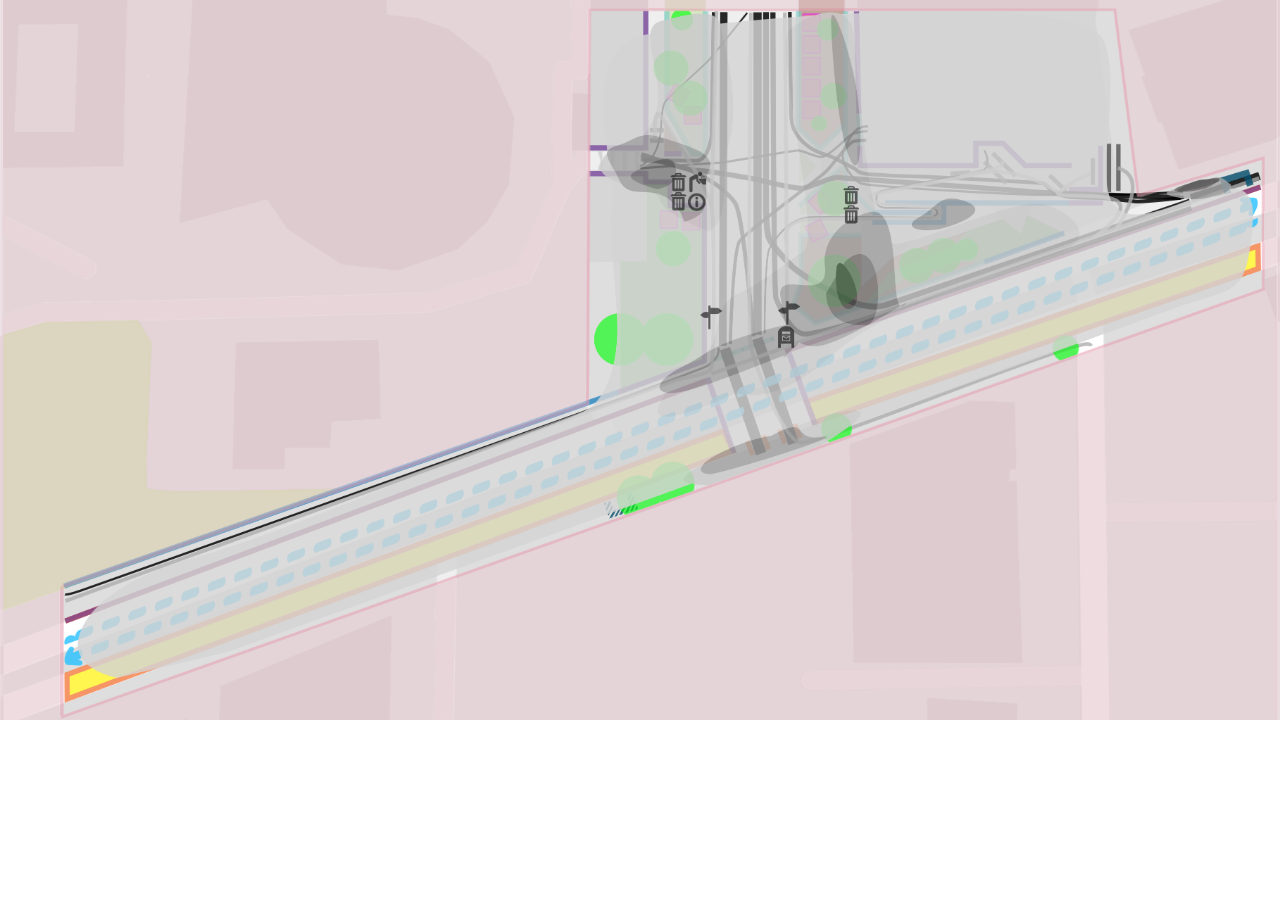
==== index.html @ 2f901479 "put in /" ====
<html>
<link rel="stylesheet" type="text/css" href="style.css">

<script language="javascript">
function setLayer(path){
     document.getElementById('layer1').src = path;
     //if you're using jQuery, $("#layer1").attr("src", path);
}
</script>



<img id="Base" src="Base.png"/>
<img id="Construction" src="Construction.png"/>
<img id="Edges" src="Edges.png"/>
<img id="Paths" src="Paths.png"/>
<img id="Zone" src="Zone.png"/>
<img id="Bikes" src="Bikes.png"/>
<img id="Buses" src="Buses.png"/>
<img id="Stalls" src="Stalls.png"/>
<img id="Trees" src="Trees.png"/>
<img id="Standing" src="Standing.png"/>
<img id="Amenities" src="Amenities.png"/>


function setAccessory(path){
     document.getElementById('layer1').src = path;
     //if you're using jQuery, $("#layer1").attr("src", path);
}
</html>
---- style.css ----
img {
	position: absolute;
	width: 100%;
	top: 0px;
	left: 0px;
}

#Base {
	z-index: 10;
}

#Construction {
	z-index: 20;
}

#Edges {
	z-index: 30;
}

#Paths {
	z-index: 40;
}

#Zone {
	z-index: 50;
}

#Bikes {
	z-index: 60;
}

#Buses {
	z-index: 70;
}

#Stalls {
	z-index: 80;
}

#Trees {
	z-index: 90;
}

#Standing {
	z-index: 100;
}

#Amenities {
	z-index: 110;
}
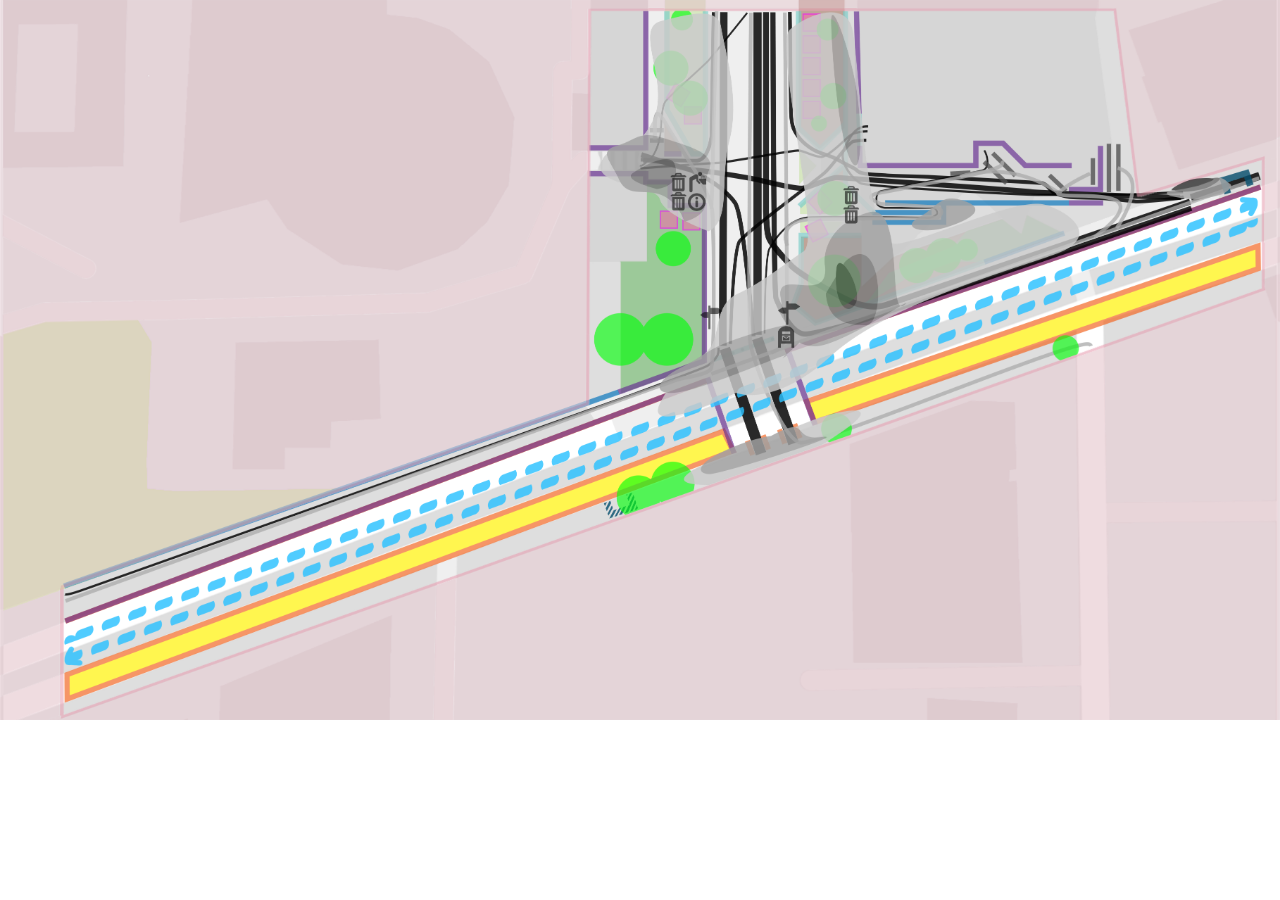
==== commit 98e31a52: "Jquery and folder happenings" ====
--- a/index.html
+++ b/index.html
@@ -1,5 +1,9 @@
 <html>
 <link rel="stylesheet" type="text/css" href="style.css">
+
+<!--
+
+Should probably just remove this:
 
 <script language="javascript">
 function setLayer(path){
@@ -8,23 +12,38 @@
 }
 </script>
 
+-->
 
+<body>
 
-<img id="Base" src="Base.png"/>
-<img id="Construction" src="Construction.png"/>
-<img id="Edges" src="Edges.png"/>
-<img id="Paths" src="Paths.png"/>
-<img id="Zone" src="Zone.png"/>
-<img id="Bikes" src="Bikes.png"/>
-<img id="Buses" src="Buses.png"/>
-<img id="Stalls" src="Stalls.png"/>
-<img id="Trees" src="Trees.png"/>
-<img id="Standing" src="Standing.png"/>
-<img id="Amenities" src="Amenities.png"/>
+<script src="https://ajax.googleapis.com/ajax/libs/jquery/3.1.0/jquery.min.js"></script>
+<script src="scripts.js"></script>
 
+<img class="Map" id="Base" src="images/Base.png"/>
+<img class="Map" id="Construction" src="images/Construction.png"/>
+<img class="Map" id="Edges" src="images/Edges.png"/>
+<img class="Map" id="Paths" src="images/Paths.png"/>
+<img class="Map" id="Zone" src="images/Zone.png"/>
+<img class="Map" id="Bikes" src="images/Bikes.png"/>
+<img class="Map" id="Buses" src="images/Buses.png"/>
+<img class="Map" id="Stalls" src="images/Stalls.png"/>
+<img class="Map" id="Trees" src="images/Trees.png"/>
+<img class="Map" id="Standing" src="images/Standing.png"/>
+<img class="Map" id="Amenities" src="images/Amenities.png"/>
+
+</body>
+
+<!--
+
+Should also probably just remove this:
 
 function setAccessory(path){
      document.getElementById('layer1').src = path;
      //if you're using jQuery, $("#layer1").attr("src", path);
 }
+-->
+
+
+
+
 </html>
--- a/style.css
+++ b/style.css
@@ -1,4 +1,4 @@
-img {
+.Map {
 	position: absolute;
 	width: 100%;
 	top: 0px;
@@ -47,4 +47,4 @@
 
 #Amenities {
 	z-index: 110;
-}
+}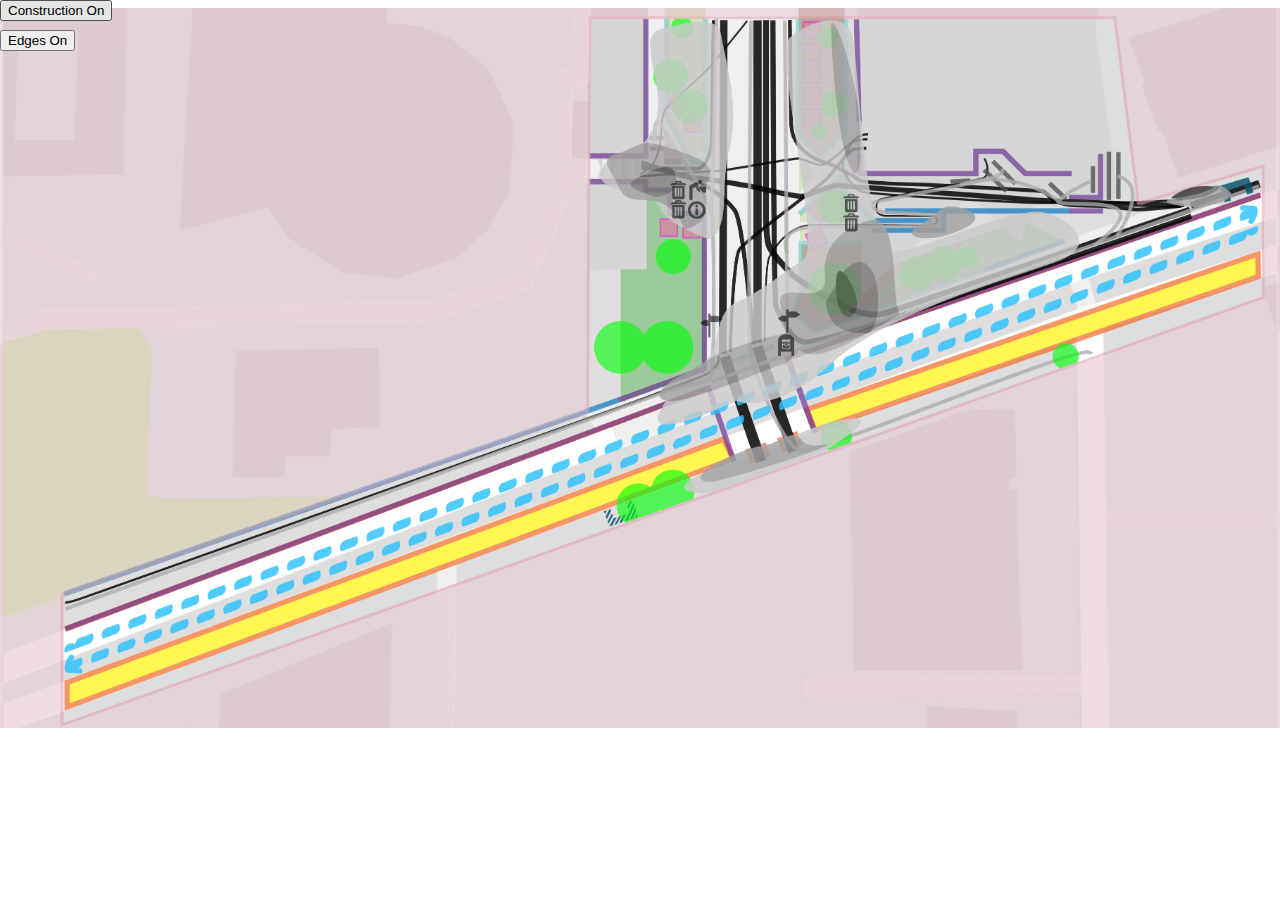
==== commit 832378f9: "Buttons work :O" ====
--- a/index.html
+++ b/index.html
@@ -31,6 +31,9 @@
 <img class="Map" id="Standing" src="images/Standing.png"/>
 <img class="Map" id="Amenities" src="images/Amenities.png"/>
 
+<input type=button id=buttonConstruction value='Construction On'> <br>
+<input type=button id=buttonEdges value='Edges On'> <br>
+
 </body>
 
 <!--
--- a/style.css
+++ b/style.css
@@ -1,8 +1,12 @@
 .Map {
 	position: absolute;
 	width: 100%;
-	top: 0px;
 	left: 0px;
+	display: block;
+}
+
+#buttonEdges {
+	top: 30px;
 }
 
 #Base {
@@ -47,4 +51,11 @@
 
 #Amenities {
 	z-index: 110;
+}
+
+input {
+	position: absolute;
+	top: 0px;
+	left: 0px;
+	z-index: 200;
 }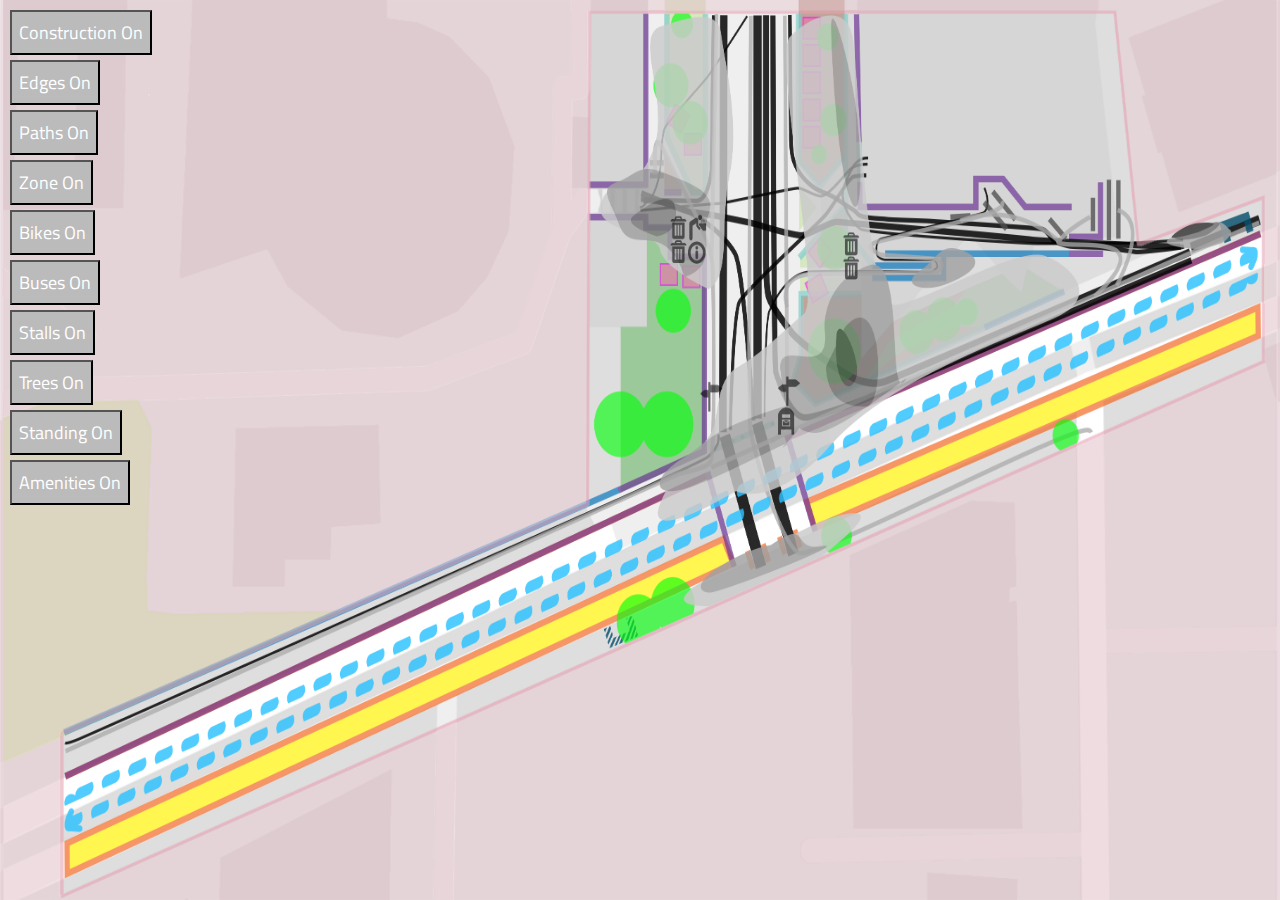
==== commit 6de284ac: "All buttons working" ====
--- a/index.html
+++ b/index.html
@@ -1,5 +1,7 @@
 <html>
 <link rel="stylesheet" type="text/css" href="style.css">
+
+<link href=' https://fonts.googleapis.com/css?family=Raleway:thin' rel='stylesheet' type='text/css'>
 
 <!--
 
@@ -31,8 +33,17 @@
 <img class="Map" id="Standing" src="images/Standing.png"/>
 <img class="Map" id="Amenities" src="images/Amenities.png"/>
 
-<input type=button id=buttonConstruction value='Construction On'> <br>
-<input type=button id=buttonEdges value='Edges On'> <br>
+<input type=button id=buttonConstruction value='Construction On'>
+<input type=button id=buttonEdges value='Edges On'>
+<input type=button id=buttonPaths value='Paths On'>
+<input type=button id=buttonZone value='Zone On'>
+<input type=button id=buttonBikes value='Bikes On'>
+<input type=button id=buttonBuses value='Buses On'>
+<input type=button id=buttonStalls value='Stalls On'>
+<input type=button id=buttonTrees value='Trees On'>
+<input type=button id=buttonStanding value='Standing On'>
+<input type=button id=buttonAmenities value='Amenities On'>
+
 
 </body>
 
--- a/style.css
+++ b/style.css
@@ -1,12 +1,69 @@
 .Map {
 	position: absolute;
 	width: 100%;
+	height: 100%;
 	left: 0px;
+	top: 0px;
 	display: block;
 }
 
+input {
+    background: #BBBBBB;
+    /* border: None; */
+    margin: 10;
+    padding: 7;
+    color: #FFFFFF;
+	font-family: 'Titillium', arial, serif;
+	font-size: 18px;
+}
+
+input:hover {
+	background-color: #999999;
+}
+
+@font-face {
+    font-family: 'Titillium';
+    src: url(TitilliumWeb-Regular.ttf) format("truetype");
+}
+
+#buttonConstruction {
+	top: 0px;
+}
+
 #buttonEdges {
-	top: 30px;
+	top: 50px;
+}
+
+#buttonPaths {
+	top: 100px;
+}
+
+#buttonZone {
+	top: 150px;
+}
+
+#buttonBikes {
+	top: 200px;
+}
+
+#buttonBuses {
+	top: 250px;
+}
+
+#buttonStalls {
+	top: 300px;
+}
+
+#buttonTrees {
+	top: 350px;
+}
+
+#buttonStanding {
+	top: 400px;
+}
+
+#buttonAmenities {
+	top: 450px;
 }
 
 #Base {
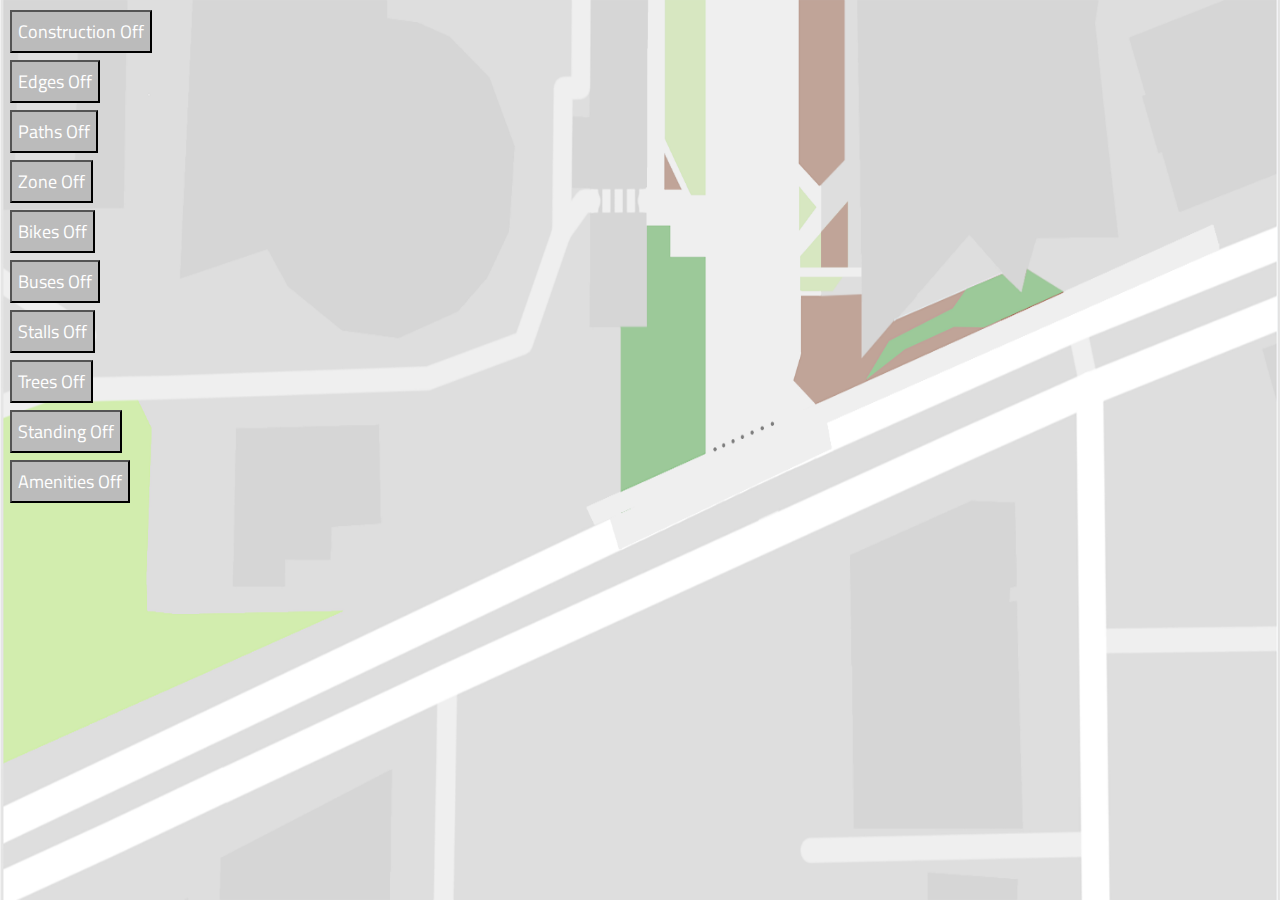
==== commit ed3da586: "Images default off" ====
--- a/index.html
+++ b/index.html
@@ -21,7 +21,7 @@
 <script src="https://ajax.googleapis.com/ajax/libs/jquery/3.1.0/jquery.min.js"></script>
 <script src="scripts.js"></script>
 
-<img class="Map" id="Base" src="images/Base.png"/>
+<img id="Base" src="images/Base.png"/>
 <img class="Map" id="Construction" src="images/Construction.png"/>
 <img class="Map" id="Edges" src="images/Edges.png"/>
 <img class="Map" id="Paths" src="images/Paths.png"/>
@@ -33,16 +33,16 @@
 <img class="Map" id="Standing" src="images/Standing.png"/>
 <img class="Map" id="Amenities" src="images/Amenities.png"/>
 
-<input type=button id=buttonConstruction value='Construction On'>
-<input type=button id=buttonEdges value='Edges On'>
-<input type=button id=buttonPaths value='Paths On'>
-<input type=button id=buttonZone value='Zone On'>
-<input type=button id=buttonBikes value='Bikes On'>
-<input type=button id=buttonBuses value='Buses On'>
-<input type=button id=buttonStalls value='Stalls On'>
-<input type=button id=buttonTrees value='Trees On'>
-<input type=button id=buttonStanding value='Standing On'>
-<input type=button id=buttonAmenities value='Amenities On'>
+<input type=button id=buttonConstruction value='Construction Off'>
+<input type=button id=buttonEdges value='Edges Off'>
+<input type=button id=buttonPaths value='Paths Off'>
+<input type=button id=buttonZone value='Zone Off'>
+<input type=button id=buttonBikes value='Bikes Off'>
+<input type=button id=buttonBuses value='Buses Off'>
+<input type=button id=buttonStalls value='Stalls Off'>
+<input type=button id=buttonTrees value='Trees Off'>
+<input type=button id=buttonStanding value='Standing Off'>
+<input type=button id=buttonAmenities value='Amenities Off'>
 
 
 </body>
--- a/style.css
+++ b/style.css
@@ -4,14 +4,23 @@
 	height: 100%;
 	left: 0px;
 	top: 0px;
-	display: block;
+	display: none;
+}
+
+#Base {
+	position: absolute;
+	width: 100%;
+	height: 100%;
+	left: 0px;
+	top: 0px;
+	display: Block;
 }
 
 input {
     background: #BBBBBB;
     /* border: None; */
     margin: 10;
-    padding: 7;
+    padding: 6;
     color: #FFFFFF;
 	font-family: 'Titillium', arial, serif;
 	font-size: 18px;
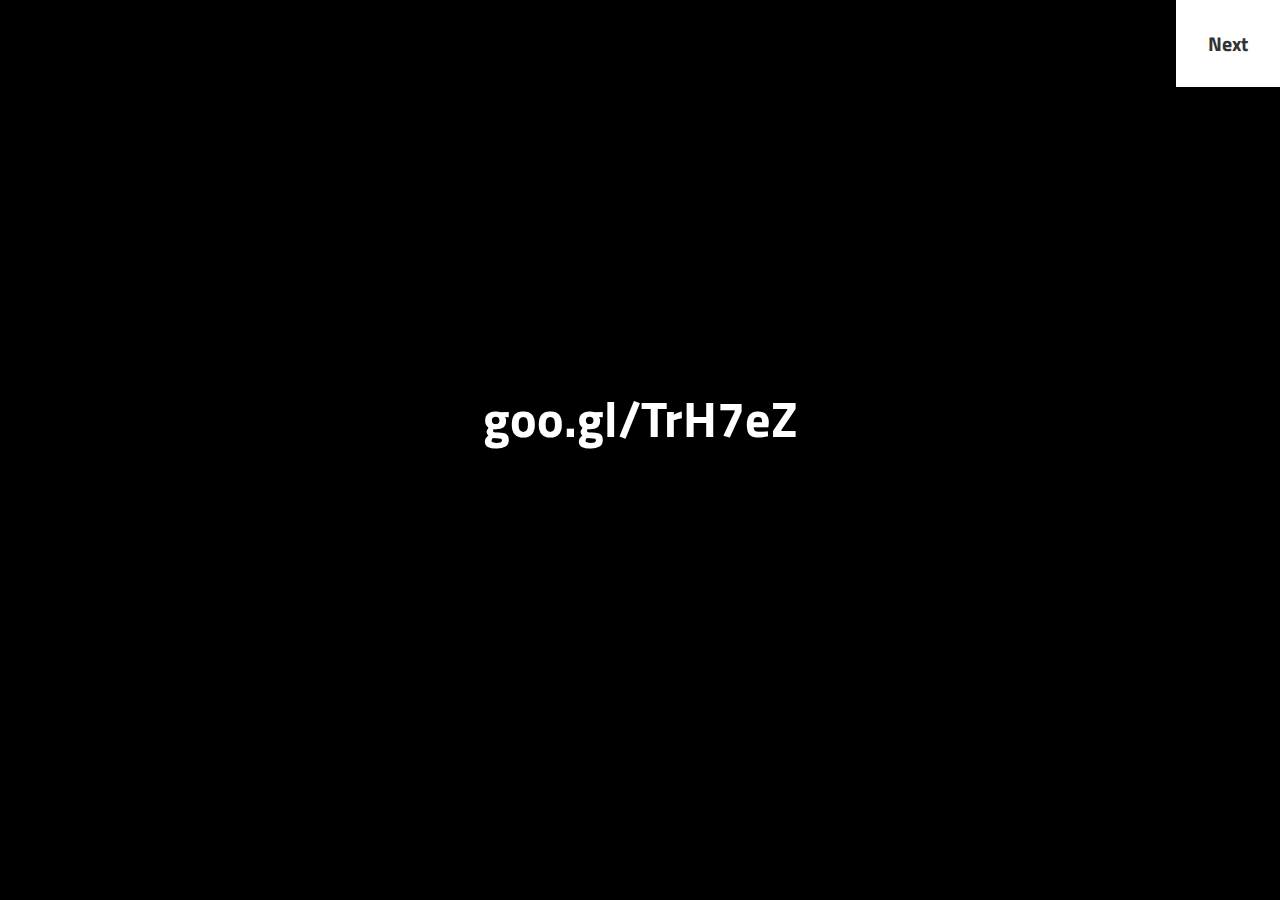
==== commit 217c2fb2: "Adding entry page" ====
--- a/index.html
+++ b/index.html
@@ -1,63 +1,58 @@
-<html>
-<link rel="stylesheet" type="text/css" href="style.css">
+<style>
+body {
+	background-color: #000000;
+	color: #FFFFFF;
+	font-size: 50px;
+	margin: auto;
+	position: relative;
+	font-family: 'Nexa', arial, serif;
+	text-align: center;
+}
 
-<link href=' https://fonts.googleapis.com/css?family=Raleway:thin' rel='stylesheet' type='text/css'>
+@font-face {
+	font-family: 'Nexa';
+    src: url(TitilliumWeb-Bold.ttf) format("truetype");
+}
 
-<!--
+.menu {
+	float:right;
+	display:block;
+	text-align: center;
+	padding:14px 16px;
+	text-decoration: none;
+	font-size: 20px;
+	background-color: #FFFFFF;
+	position: fixed;
+	color: #FFFFFF;
+	right: 0px;
+}
 
-Should probably just remove this:
+.menu a {
+	float:right;
+	display:block;
+	text-align: center;
+	padding:14px 16px;
+	text-decoration: none;
+	font-size: 20px;
+	color: #333333;
+}
 
-<script language="javascript">
-function setLayer(path){
-     document.getElementById('layer1').src = path;
-     //if you're using jQuery, $("#layer1").attr("src", path);
+.menu a:hover {
+	background-color: #333333;
+	color: #DDDDDD;
 }
-</script>
-
--->
-
+}
+</style>
 <body>
 
-<script src="https://ajax.googleapis.com/ajax/libs/jquery/3.1.0/jquery.min.js"></script>
-<script src="scripts.js"></script>
+<div class="menu" id="myTopnav">
+<a href="index.html">Next</a>
+</div>
 
-<img id="Base" src="images/Base.png"/>
-<img class="Map" id="Construction" src="images/Construction.png"/>
-<img class="Map" id="Edges" src="images/Edges.png"/>
-<img class="Map" id="Paths" src="images/Paths.png"/>
-<img class="Map" id="Zone" src="images/Zone.png"/>
-<img class="Map" id="Bikes" src="images/Bikes.png"/>
-<img class="Map" id="Buses" src="images/Buses.png"/>
-<img class="Map" id="Stalls" src="images/Stalls.png"/>
-<img class="Map" id="Trees" src="images/Trees.png"/>
-<img class="Map" id="Standing" src="images/Standing.png"/>
-<img class="Map" id="Amenities" src="images/Amenities.png"/>
-
-<input type=button id=buttonConstruction value='Construction Off'>
-<input type=button id=buttonEdges value='Edges Off'>
-<input type=button id=buttonPaths value='Paths Off'>
-<input type=button id=buttonZone value='Zone Off'>
-<input type=button id=buttonBikes value='Bikes Off'>
-<input type=button id=buttonBuses value='Buses Off'>
-<input type=button id=buttonStalls value='Stalls Off'>
-<input type=button id=buttonTrees value='Trees Off'>
-<input type=button id=buttonStanding value='Standing Off'>
-<input type=button id=buttonAmenities value='Amenities Off'>
-
-
-</body>
-
-<!--
-
-Should also probably just remove this:
-
-function setAccessory(path){
-     document.getElementById('layer1').src = path;
-     //if you're using jQuery, $("#layer1").attr("src", path);
-}
--->
-
-
-
-
-</html>
+<br>
+<br>
+<br>
+<br>
+<br>
+goo.gl/TrH7eZ
+</body>